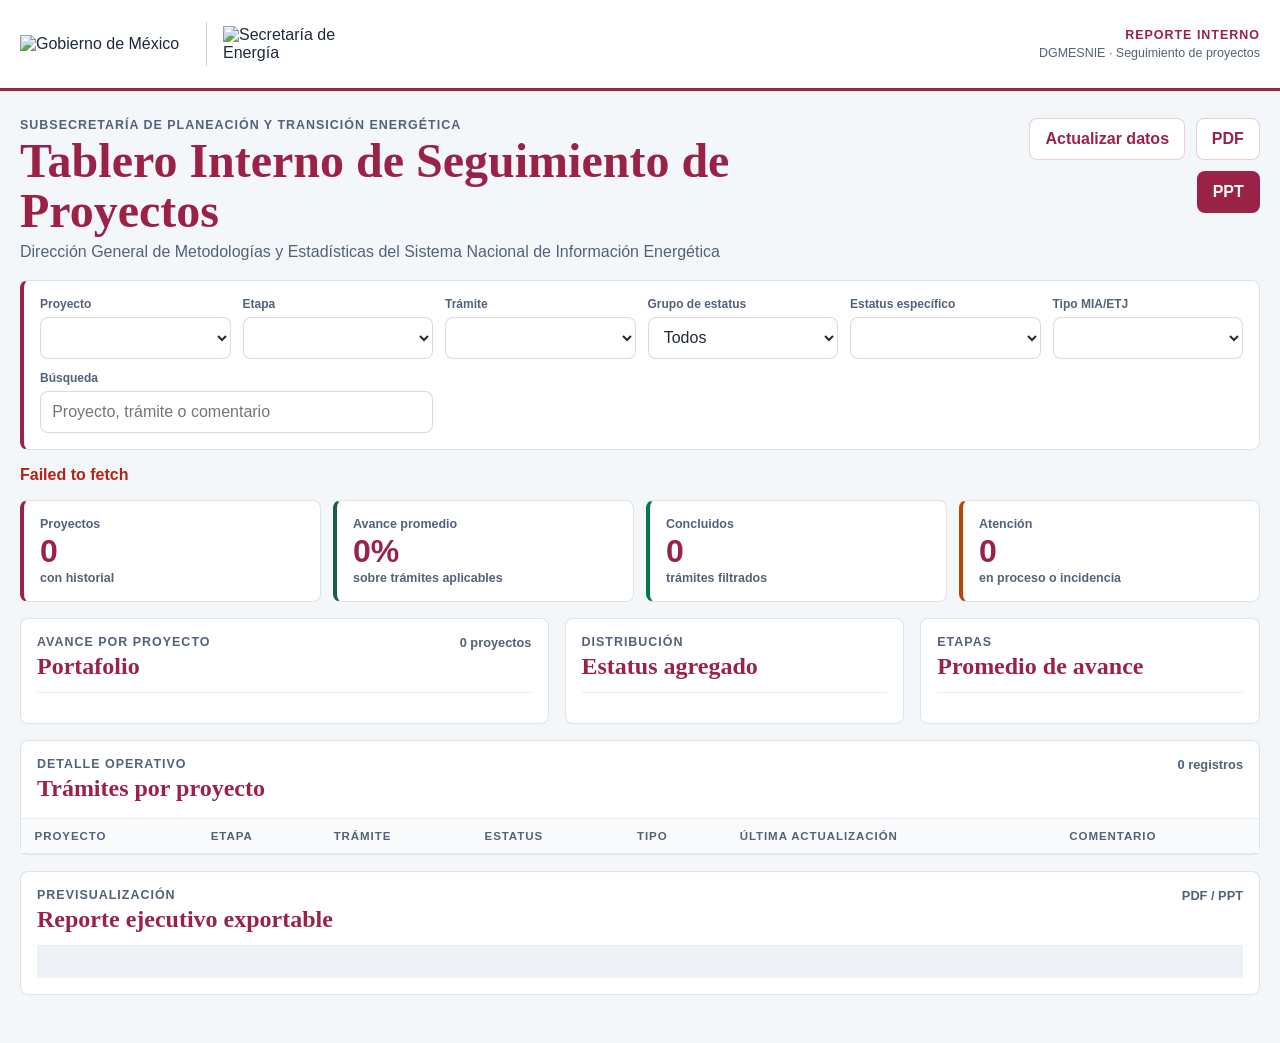
==== reporte-interno.html @ 7bbf13eb "Agrega reporte interno de seguimiento" ====
<!doctype html>
<html lang="es">

<head>
    <meta charset="utf-8">
    <meta name="viewport" content="width=device-width, initial-scale=1">
    <title>Reporte Interno de Seguimiento de Proyectos</title>
    <meta name="description" content="Tablero interno para seguimiento agregado de proyectos.">
    <link rel="stylesheet" href="Estilos Institucionales/css/base-theme.css">
    <link rel="stylesheet" href="reporte-interno.css">
</head>

<body>
    <header class="internal-header">
        <div class="internal-shell internal-header__inner">
            <div class="internal-brand" aria-label="Identidad institucional">
                <img src="Estilos Institucionales/img/logo_gob.png" alt="Gobierno de México">
                <span aria-hidden="true"></span>
                <img src="Estilos Institucionales/img/logo_sener.png" alt="Secretaría de Energía">
            </div>
            <div class="internal-header__meta">
                <strong>Reporte interno</strong>
                <span>DGMESNIE · Seguimiento de proyectos</span>
            </div>
        </div>
    </header>

    <main class="internal-shell internal-main">
        <section class="internal-title">
            <div>
                <p>Subsecretaría de Planeación y Transición Energética</p>
                <h1>Tablero Interno de Seguimiento de Proyectos</h1>
                <span>Dirección General de Metodologías y Estadísticas del Sistema Nacional de Información Energética</span>
            </div>
            <div class="internal-actions">
                <button type="button" class="internal-button internal-button--ghost" id="reload-button">Actualizar datos</button>
                <button type="button" class="internal-button internal-button--ghost" id="download-pdf-button">PDF</button>
                <button type="button" class="internal-button internal-button--primary" id="download-ppt-button">PPT</button>
            </div>
        </section>

        <section class="filter-panel" aria-label="Filtros del reporte">
            <label>
                <span>Proyecto</span>
                <select id="project-filter"></select>
            </label>
            <label>
                <span>Etapa</span>
                <select id="stage-filter"></select>
            </label>
            <label>
                <span>Trámite</span>
                <select id="procedure-filter"></select>
            </label>
            <label>
                <span>Grupo de estatus</span>
                <select id="mode-filter">
                    <option value="">Todos</option>
                    <option value="complete">Concluidos</option>
                    <option value="progress">En proceso</option>
                    <option value="issue">Incidencias</option>
                    <option value="pending">Sin dato</option>
                </select>
            </label>
            <label>
                <span>Estatus específico</span>
                <select id="status-filter"></select>
            </label>
            <label>
                <span>Tipo MIA/ETJ</span>
                <select id="type-filter"></select>
            </label>
            <label class="filter-panel__search">
                <span>Búsqueda</span>
                <input id="search-filter" type="search" placeholder="Proyecto, trámite o comentario">
            </label>
        </section>

        <div id="status-message" class="status-message">Cargando información de Google Sheets...</div>

        <section class="kpi-strip" aria-label="Indicadores principales">
            <article>
                <span>Proyectos</span>
                <strong id="kpi-projects">0</strong>
                <small>con historial</small>
            </article>
            <article>
                <span>Avance promedio</span>
                <strong id="kpi-average">0%</strong>
                <small>sobre trámites aplicables</small>
            </article>
            <article>
                <span>Concluidos</span>
                <strong id="kpi-complete">0</strong>
                <small>trámites filtrados</small>
            </article>
            <article>
                <span>Atención</span>
                <strong id="kpi-attention">0</strong>
                <small>en proceso o incidencia</small>
            </article>
        </section>

        <section class="dashboard-grid">
            <article class="panel panel--project">
                <header>
                    <div>
                        <p>Avance por proyecto</p>
                        <h2>Portafolio</h2>
                    </div>
                    <span id="project-count-label">0 proyectos</span>
                </header>
                <div id="project-progress-list" class="project-progress-list"></div>
            </article>

            <article class="panel">
                <header>
                    <div>
                        <p>Distribución</p>
                        <h2>Estatus agregado</h2>
                    </div>
                </header>
                <div id="status-bars" class="status-bars"></div>
            </article>

            <article class="panel">
                <header>
                    <div>
                        <p>Etapas</p>
                        <h2>Promedio de avance</h2>
                    </div>
                </header>
                <div id="stage-bars" class="stage-bars"></div>
            </article>
        </section>

        <section class="panel panel--table">
            <header>
                <div>
                    <p>Detalle operativo</p>
                    <h2>Trámites por proyecto</h2>
                </div>
                <span id="detail-count-label">0 registros</span>
            </header>
            <div class="table-wrap">
                <table>
                    <thead>
                        <tr>
                            <th>Proyecto</th>
                            <th>Etapa</th>
                            <th>Trámite</th>
                            <th>Estatus</th>
                            <th>Tipo</th>
                            <th>Última actualización</th>
                            <th>Comentario</th>
                        </tr>
                    </thead>
                    <tbody id="detail-table-body"></tbody>
                </table>
            </div>
        </section>

        <section class="panel panel--preview">
            <header>
                <div>
                    <p>Previsualización</p>
                    <h2>Reporte ejecutivo exportable</h2>
                </div>
                <span>PDF / PPT</span>
            </header>
            <div id="internal-report-deck" class="internal-report-deck" aria-label="Láminas para exportación"></div>
        </section>
    </main>

    <script src="https://cdn.jsdelivr.net/npm/html2canvas@1.4.1/dist/html2canvas.min.js"></script>
    <script src="https://cdn.jsdelivr.net/npm/jspdf@2.5.1/dist/jspdf.umd.min.js"></script>
    <script src="https://cdn.jsdelivr.net/gh/gitbrent/pptxgenjs@v3.12.0/dist/pptxgen.bundle.js"></script>
    <script src="reporte-interno.js?v=20260520-interno"></script>
</body>

</html>
---- reporte-interno.css ----
@font-face {
    font-family: 'Patria';
    src: url('Estilos Institucionales/tipografias/Patria_Regular.otf') format('opentype');
    font-weight: 400;
}

@font-face {
    font-family: 'Patria';
    src: url('Estilos Institucionales/tipografias/Patria_Bold.otf') format('opentype');
    font-weight: 700;
}

@font-face {
    font-family: 'Noto Sans Local';
    src: url('Estilos Institucionales/tipografias/NotoSans-Regular.ttf') format('truetype');
    font-weight: 400;
}

@font-face {
    font-family: 'Noto Sans Local';
    src: url('Estilos Institucionales/tipografias/NotoSans-Bold.ttf') format('truetype');
    font-weight: 700;
}

:root {
    --guinda: #9b2247;
    --verde: #1e5b4f;
    --dorado: #a57f2c;
    --texto: #1f2937;
    --texto-suave: #53617a;
    --borde: rgba(15, 23, 42, 0.12);
    --fondo: #f4f7fa;
    --superficie: #ffffff;
    --ok: #027a48;
    --proceso: #b54708;
    --riesgo: #b42318;
    --pendiente: #667085;
    --font-h: 'Patria', Georgia, serif;
    --font-b: 'Noto Sans Local', Arial, sans-serif;
}

* {
    box-sizing: border-box;
}

html {
    background: var(--fondo);
}

body {
    margin: 0;
    background: var(--fondo);
    color: var(--texto);
    font-family: var(--font-b);
}

.internal-shell {
    width: min(1240px, calc(100% - 2rem));
    margin: 0 auto;
}

.internal-header {
    position: sticky;
    top: 0;
    z-index: 10;
    border-bottom: 3px solid var(--guinda);
    background: rgba(255, 255, 255, 0.96);
}

.internal-header__inner {
    display: flex;
    align-items: center;
    justify-content: space-between;
    gap: 1rem;
    min-height: 88px;
}

.internal-brand {
    display: flex;
    align-items: center;
    gap: 1rem;
}

.internal-brand img {
    width: clamp(120px, 16vw, 170px);
    height: auto;
}

.internal-brand span {
    width: 1px;
    height: 44px;
    background: rgba(152, 152, 154, 0.45);
}

.internal-header__meta {
    display: grid;
    gap: 0.2rem;
    text-align: right;
    color: var(--texto-suave);
    font-size: 0.78rem;
}

.internal-header__meta strong {
    color: var(--guinda);
    letter-spacing: 0.08em;
    text-transform: uppercase;
}

.internal-main {
    padding: 1.7rem 0 3rem;
}

.internal-title {
    display: flex;
    align-items: flex-start;
    justify-content: space-between;
    gap: 1rem;
    margin-bottom: 1.2rem;
}

.internal-title p,
.panel header p {
    margin: 0 0 0.25rem;
    color: var(--texto-suave);
    font-size: 0.78rem;
    font-weight: 700;
    letter-spacing: 0.08em;
    text-transform: uppercase;
}

.internal-title h1,
.panel h2 {
    margin: 0;
    color: var(--guinda);
    font-family: var(--font-h);
}

.internal-title h1 {
    font-size: clamp(2rem, 4vw, 3rem);
    line-height: 1.04;
}

.internal-title span {
    display: block;
    margin-top: 0.45rem;
    color: var(--texto-suave);
}

.internal-actions {
    display: flex;
    flex-wrap: wrap;
    justify-content: flex-end;
    gap: 0.65rem;
}

.internal-button {
    min-height: 42px;
    padding: 0.65rem 0.95rem;
    border: 1px solid rgba(155, 34, 71, 0.22);
    border-radius: 8px;
    background: #ffffff;
    color: var(--guinda);
    font: inherit;
    font-weight: 700;
    cursor: pointer;
}

.internal-button--primary {
    background: var(--guinda);
    color: #ffffff;
}

.filter-panel {
    display: grid;
    grid-template-columns: repeat(6, minmax(0, 1fr));
    gap: 0.75rem;
    padding: 1rem;
    margin-bottom: 1rem;
    border: 1px solid var(--borde);
    border-left: 4px solid var(--guinda);
    border-radius: 8px;
    background: var(--superficie);
}

.filter-panel label {
    display: grid;
    gap: 0.35rem;
    min-width: 0;
}

.filter-panel span {
    color: var(--texto-suave);
    font-size: 0.75rem;
    font-weight: 700;
}

.filter-panel select,
.filter-panel input {
    width: 100%;
    min-height: 42px;
    border: 1px solid rgba(152, 152, 154, 0.35);
    border-radius: 8px;
    padding: 0.55rem 0.7rem;
    background: #ffffff;
    color: var(--texto);
    font: inherit;
}

.filter-panel__search {
    grid-column: span 2;
}

.status-message {
    margin: 0 0 1rem;
    color: var(--texto-suave);
    font-weight: 700;
}

.status-message.is-error {
    color: var(--riesgo);
}

.kpi-strip {
    display: grid;
    grid-template-columns: repeat(4, minmax(0, 1fr));
    gap: 0.75rem;
    margin-bottom: 1rem;
}

.kpi-strip article,
.panel {
    border: 1px solid var(--borde);
    border-radius: 8px;
    background: var(--superficie);
}

.kpi-strip article {
    position: relative;
    overflow: hidden;
    padding: 1rem;
    border-left: 4px solid var(--guinda);
}

.kpi-strip article:nth-child(2) {
    border-left-color: var(--verde);
}

.kpi-strip article:nth-child(3) {
    border-left-color: var(--ok);
}

.kpi-strip article:nth-child(4) {
    border-left-color: var(--proceso);
}

.kpi-strip span,
.kpi-strip small {
    display: block;
    color: var(--texto-suave);
    font-size: 0.78rem;
    font-weight: 700;
}

.kpi-strip strong {
    display: block;
    margin: 0.25rem 0;
    color: var(--guinda);
    font-size: 2rem;
    line-height: 1;
}

.dashboard-grid {
    display: grid;
    grid-template-columns: minmax(0, 1.4fr) minmax(280px, 0.9fr) minmax(280px, 0.9fr);
    gap: 1rem;
    margin-bottom: 1rem;
}

.panel {
    padding: 1rem;
}

.panel header {
    display: flex;
    align-items: flex-start;
    justify-content: space-between;
    gap: 1rem;
    padding-bottom: 0.75rem;
    border-bottom: 1px solid rgba(15, 23, 42, 0.08);
}

.panel header span {
    color: var(--texto-suave);
    font-size: 0.8rem;
    font-weight: 700;
}

.project-progress-list,
.status-bars,
.stage-bars {
    display: grid;
    gap: 0.7rem;
    margin-top: 0.9rem;
}

.project-row,
.bar-row {
    display: grid;
    gap: 0.4rem;
}

.project-row__top,
.bar-row__top {
    display: flex;
    justify-content: space-between;
    gap: 1rem;
    color: var(--texto);
    font-size: 0.9rem;
    font-weight: 700;
}

.project-row__meta {
    color: var(--texto-suave);
    font-size: 0.76rem;
}

.track {
    overflow: hidden;
    height: 8px;
    border-radius: 999px;
    background: rgba(15, 23, 42, 0.1);
}

.track span {
    display: block;
    height: 100%;
    border-radius: inherit;
    background: var(--guinda);
}

.track--complete span {
    background: var(--ok);
}

.track--progress span {
    background: var(--proceso);
}

.track--issue span {
    background: var(--riesgo);
}

.track--pending span {
    background: var(--pendiente);
}

.panel--table {
    padding: 0;
}

.panel--table header {
    padding: 1rem;
}

.table-wrap {
    overflow: auto;
    max-height: 560px;
}

table {
    width: 100%;
    border-collapse: collapse;
    font-size: 0.84rem;
}

th,
td {
    padding: 0.7rem 0.85rem;
    border-bottom: 1px solid rgba(15, 23, 42, 0.08);
    text-align: left;
    vertical-align: top;
}

th {
    position: sticky;
    top: 0;
    z-index: 1;
    background: #f8fafc;
    color: var(--texto-suave);
    font-size: 0.72rem;
    letter-spacing: 0.08em;
    text-transform: uppercase;
}

.status-pill {
    display: inline-flex;
    align-items: center;
    min-height: 24px;
    padding: 0.18rem 0.52rem;
    border: 1px solid rgba(83, 97, 122, 0.18);
    border-radius: 999px;
    color: var(--texto-suave);
    font-size: 0.75rem;
    font-weight: 700;
}

.status-pill--complete {
    border-color: rgba(2, 122, 72, 0.22);
    color: var(--ok);
}

.status-pill--progress {
    border-color: rgba(181, 71, 8, 0.22);
    color: var(--proceso);
}

.status-pill--issue {
    border-color: rgba(180, 35, 24, 0.22);
    color: var(--riesgo);
}

.muted {
    color: var(--texto-suave);
}

.panel--preview {
    margin-top: 1rem;
}

.internal-report-deck {
    display: grid;
    gap: 1.5rem;
    padding: 1rem;
    overflow-x: auto;
    background: #eef2f7;
}

.internal-slide {
    position: relative;
    overflow: hidden;
    width: 1280px;
    height: 720px;
    background: #ffffff;
    color: var(--texto);
    font-family: var(--font-b);
    box-shadow: 0 10px 28px rgba(15, 23, 42, 0.18);
}

.internal-slide p,
.internal-slide span,
.internal-slide small,
.internal-slide td,
.internal-slide th,
.internal-slide li,
.internal-slide .bar-row,
.internal-slide .muted {
    font-family: var(--font-b);
}

.internal-slide--cover {
    display: grid;
    grid-template-rows: auto 1fr 14px;
    background: #6a172f;
    color: #ffffff;
}

.internal-slide--cover .internal-cover-bg {
    position: absolute;
    inset: 0;
    z-index: 0;
    width: 100%;
    height: 100%;
    object-fit: cover;
}

.internal-slide--cover .internal-slide__top,
.internal-slide--cover .internal-cover-body,
.internal-slide--cover .internal-slide__footer {
    position: relative;
    z-index: 1;
}

.internal-cover-body {
    display: flex;
    flex-direction: column;
    justify-content: flex-start;
    gap: 18px;
    padding: 28px 60px 64px 28%;
}

.internal-cover-body .eyebrow {
    margin: 0;
    color: var(--dorado);
    font-size: 14px;
    font-weight: 900;
    letter-spacing: 0.28em;
    text-transform: uppercase;
}

.internal-cover-body h2 {
    max-width: 800px;
    margin: 0;
    color: #ffffff !important;
    font-family: var(--font-h);
    font-size: 54px;
    line-height: 1.05;
    text-shadow: 0 2px 10px rgba(0, 0, 0, 0.65);
}

.internal-cover-body .unit {
    max-width: 820px;
    margin: 0;
    padding-left: 14px;
    border-left: 3px solid var(--dorado);
    color: #ffffff;
    font-family: var(--font-b);
    font-size: 20px;
    font-weight: 700;
    line-height: 1.25;
    text-shadow: 0 1px 6px rgba(0, 0, 0, 0.55);
}

.internal-cover-meta {
    display: flex;
    gap: 2rem;
    margin-top: 1rem;
    color: rgba(255, 255, 255, 0.88);
    font-size: 14px;
}

.internal-cover-meta strong {
    display: block;
    color: var(--dorado);
    font-size: 12px;
    letter-spacing: 0.14em;
    text-transform: uppercase;
}

.internal-cover-meta span {
    color: #ffffff;
    font-weight: 700;
    text-shadow: 0 1px 6px rgba(0, 0, 0, 0.55);
}

.internal-slide--content {
    display: grid;
    grid-template-rows: auto 1fr auto;
    background: #ffffff url('Estilos Institucionales/img/fondoppt.png') no-repeat center / cover;
}

.internal-slide__top {
    display: grid;
    grid-template-columns: 1fr 2fr 1fr;
    align-items: center;
    gap: 1rem;
    padding: 16px 34px;
    border-bottom: 2px solid var(--guinda);
    background: rgba(255, 255, 255, 0.96);
}

.internal-slide__brand {
    display: flex;
    align-items: center;
    gap: 14px;
}

.internal-slide__brand img {
    height: 48px;
    width: auto;
}

.internal-slide__title {
    color: var(--guinda);
    font-family: var(--font-h);
    font-size: 26px;
    font-weight: 700;
    text-align: center;
}

.internal-slide__unit {
    color: var(--texto-suave);
    font-size: 10px;
    font-weight: 700;
    text-align: right;
    text-transform: uppercase;
}

.internal-slide__body {
    padding: 24px 34px 18px;
}

.internal-slide h2 {
    margin: 0 0 0.75rem;
    color: var(--guinda);
    font-family: var(--font-h);
    font-size: 38px;
}

.internal-slide h3 {
    margin: 0 0 0.7rem;
    color: var(--guinda);
    font-family: var(--font-b);
    font-size: 13px;
    font-weight: 700;
    letter-spacing: 0.12em;
    text-transform: uppercase;
}

.slide-kpis {
    display: grid;
    grid-template-columns: repeat(4, 1fr);
    gap: 12px;
    margin-bottom: 18px;
}

.slide-kpis article {
    background: #ffffff;
    border: 1px solid var(--borde);
    border-left: 4px solid var(--guinda);
    border-radius: 6px;
    padding: 12px;
}

.slide-kpis span {
    display: block;
    color: var(--texto-suave);
    font-size: 12px;
    font-weight: 700;
}

.slide-kpis strong {
    display: block;
    color: var(--guinda);
    font-size: 32px;
    line-height: 1;
}

.slide-grid {
    display: grid;
    grid-template-columns: 1fr 1fr;
    gap: 18px;
}

.slide-grid--project {
    grid-template-columns: 0.88fr 1.12fr;
}

.project-slide-head {
    display: flex;
    align-items: flex-start;
    justify-content: space-between;
    gap: 24px;
    margin-bottom: 14px;
    padding-bottom: 12px;
    border-bottom: 1px solid rgba(15, 23, 42, 0.1);
}

.project-slide-head p {
    margin: 0 0 4px;
    color: var(--texto-suave);
    font-size: 12px;
    font-weight: 700;
    letter-spacing: 0.12em;
    text-transform: uppercase;
}

.project-slide-head h2 {
    margin-bottom: 4px;
    font-size: 34px;
}

.project-slide-head span {
    color: var(--texto-suave);
    font-size: 13px;
    font-weight: 700;
}

.project-slide-head > strong {
    color: var(--guinda);
    font-family: var(--font-h);
    font-size: 54px;
    line-height: 1;
}

.slide-kpis--project {
    margin-bottom: 16px;
}

.slide-table {
    width: 100%;
    border-collapse: collapse;
    font-size: 12px;
}

.slide-table--compact {
    font-size: 11px;
}

.slide-table th,
.slide-table td {
    padding: 7px 8px;
}

.slide-table th {
    background: var(--guinda);
    color: #ffffff;
    border-bottom-color: var(--guinda);
}

.internal-slide__footer {
    position: absolute;
    left: 0;
    right: 0;
    bottom: 0;
    height: 8px;
    display: grid;
    grid-template-columns: 2fr 1fr 1fr;
}

.internal-slide--cover .internal-slide__footer {
    height: 14px;
}

.internal-slide__footer span:nth-child(1) {
    background: var(--guinda);
}

.internal-slide__footer span:nth-child(2) {
    background: var(--verde);
}

.internal-slide__footer span:nth-child(3) {
    background: var(--dorado);
}

@media (max-width: 1100px) {
    .filter-panel,
    .kpi-strip,
    .dashboard-grid {
        grid-template-columns: repeat(2, minmax(0, 1fr));
    }

    .filter-panel__search,
    .panel--project,
    .panel--table {
        grid-column: 1 / -1;
    }
}

@media (max-width: 720px) {
    .internal-header__inner,
    .internal-title {
        flex-direction: column;
    }

    .internal-header__meta {
        text-align: left;
    }

    .filter-panel,
    .kpi-strip,
    .dashboard-grid {
        grid-template-columns: 1fr;
    }

    .filter-panel__search {
        grid-column: auto;
    }

    .internal-actions,
    .internal-button {
        width: 100%;
    }
}
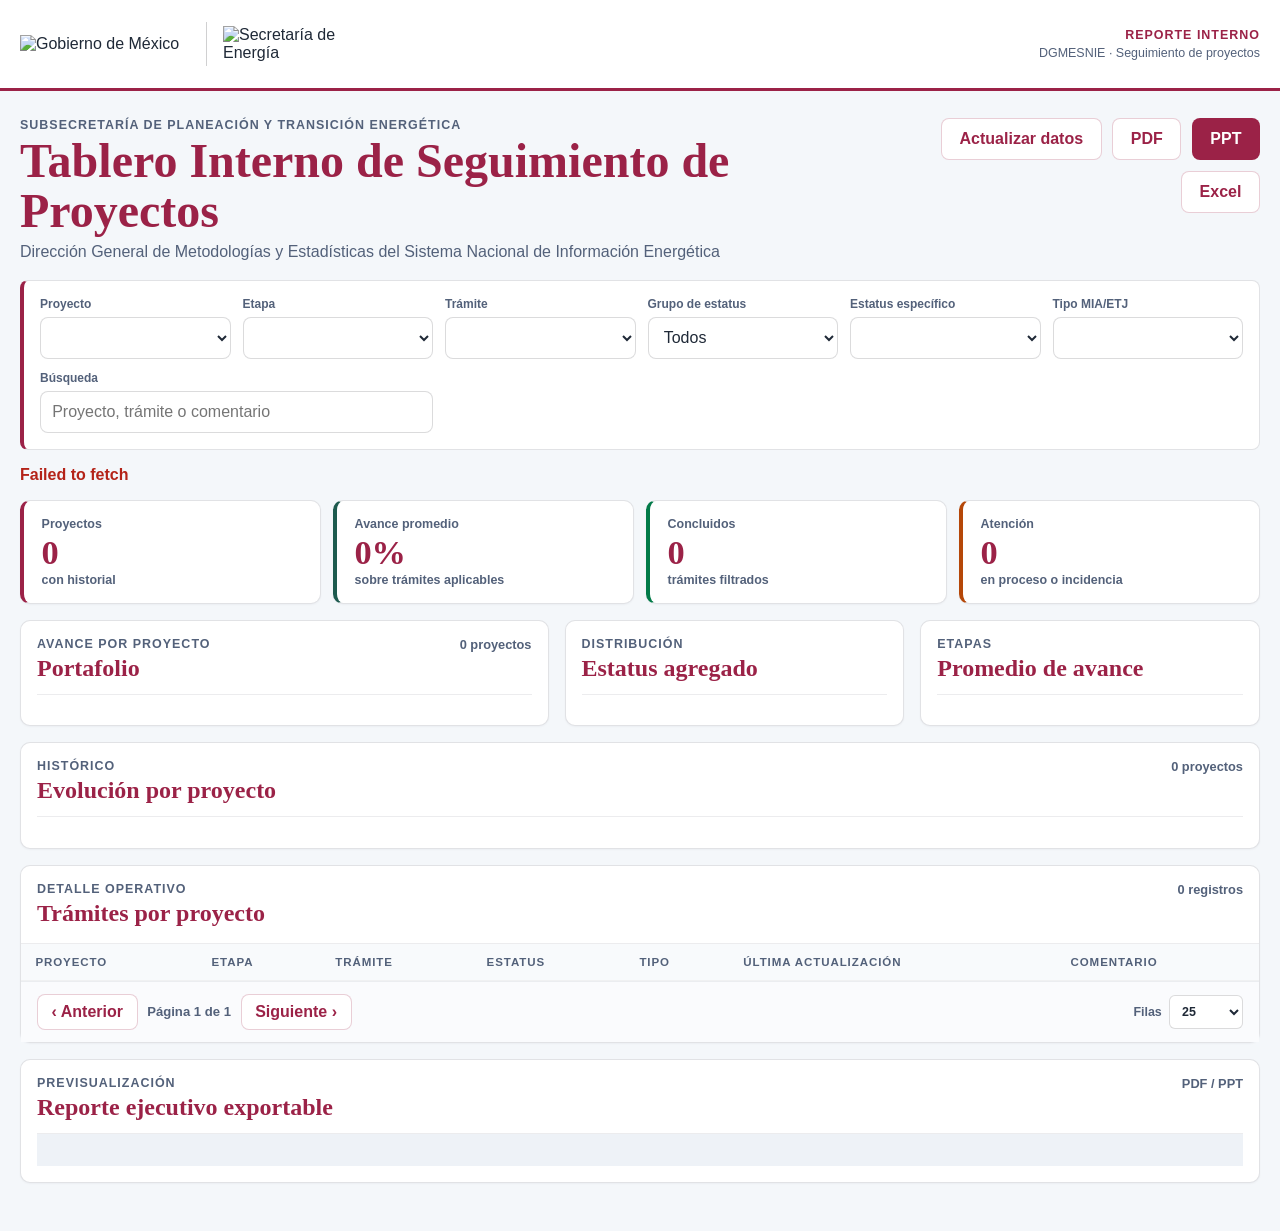
==== commit e75ec60c: "Mejora UX reporte interno y preloader de validación - Reporte interno: paginación de tabla detalle, " ====
--- a/reporte-interno.html
+++ b/reporte-interno.html
@@ -36,6 +36,7 @@
                 <button type="button" class="internal-button internal-button--ghost" id="reload-button">Actualizar datos</button>
                 <button type="button" class="internal-button internal-button--ghost" id="download-pdf-button">PDF</button>
                 <button type="button" class="internal-button internal-button--primary" id="download-ppt-button">PPT</button>
+                <button type="button" class="internal-button internal-button--ghost" id="download-excel-button">Excel</button>
             </div>
         </section>
 
@@ -132,6 +133,17 @@
                 </header>
                 <div id="stage-bars" class="stage-bars"></div>
             </article>
+        </section>
+
+        <section class="panel panel--evolution">
+            <header>
+                <div>
+                    <p>Histórico</p>
+                    <h2>Evolución por proyecto</h2>
+                </div>
+                <span id="evolution-count-label">0 proyectos</span>
+            </header>
+            <div id="evolution-list" class="evolution-list"></div>
         </section>
 
         <section class="panel panel--table">
@@ -158,6 +170,20 @@
                     <tbody id="detail-table-body"></tbody>
                 </table>
             </div>
+            <div class="table-pagination" id="table-pagination" hidden>
+                <button type="button" class="internal-button internal-button--ghost" id="page-prev">‹ Anterior</button>
+                <span id="page-info" class="page-info">Página 1 de 1</span>
+                <button type="button" class="internal-button internal-button--ghost" id="page-next">Siguiente ›</button>
+                <label class="page-size">
+                    <span>Filas</span>
+                    <select id="page-size">
+                        <option value="25">25</option>
+                        <option value="50">50</option>
+                        <option value="100">100</option>
+                        <option value="all">Todas</option>
+                    </select>
+                </label>
+            </div>
         </section>
 
         <section class="panel panel--preview">
@@ -175,6 +201,7 @@
     <script src="https://cdn.jsdelivr.net/npm/html2canvas@1.4.1/dist/html2canvas.min.js"></script>
     <script src="https://cdn.jsdelivr.net/npm/jspdf@2.5.1/dist/jspdf.umd.min.js"></script>
     <script src="https://cdn.jsdelivr.net/gh/gitbrent/pptxgenjs@v3.12.0/dist/pptxgen.bundle.js"></script>
+    <script src="https://cdn.jsdelivr.net/npm/exceljs@4.4.0/dist/exceljs.min.js"></script>
     <script src="reporte-interno.js?v=20260520-interno"></script>
 </body>
 
--- a/reporte-interno.css
+++ b/reporte-interno.css
@@ -155,7 +155,7 @@
 
 .internal-button {
     min-height: 42px;
-    padding: 0.65rem 0.95rem;
+    padding: 0.65rem 1.1rem;
     border: 1px solid rgba(155, 34, 71, 0.22);
     border-radius: 8px;
     background: #ffffff;
@@ -163,11 +163,35 @@
     font: inherit;
     font-weight: 700;
     cursor: pointer;
+    transition: background-color 0.18s ease, color 0.18s ease, box-shadow 0.18s ease, transform 0.18s ease, border-color 0.18s ease;
+}
+
+.internal-button:hover {
+    background: rgba(155, 34, 71, 0.06);
+    border-color: var(--guinda);
+    box-shadow: 0 4px 12px rgba(155, 34, 71, 0.12);
+    transform: translateY(-1px);
+}
+
+.internal-button:focus-visible {
+    outline: 2px solid var(--guinda);
+    outline-offset: 2px;
+}
+
+.internal-button:active {
+    transform: translateY(0);
+    box-shadow: none;
 }
 
 .internal-button--primary {
     background: var(--guinda);
     color: #ffffff;
+}
+
+.internal-button--primary:hover {
+    background: #7d1c39;
+    color: #ffffff;
+    box-shadow: 0 6px 16px rgba(155, 34, 71, 0.28);
 }
 
 .filter-panel {
@@ -204,6 +228,19 @@
     background: #ffffff;
     color: var(--texto);
     font: inherit;
+    transition: border-color 0.18s ease, box-shadow 0.18s ease;
+}
+
+.filter-panel select:hover,
+.filter-panel input:hover {
+    border-color: rgba(155, 34, 71, 0.45);
+}
+
+.filter-panel select:focus,
+.filter-panel input:focus {
+    outline: none;
+    border-color: var(--guinda);
+    box-shadow: 0 0 0 3px rgba(155, 34, 71, 0.15);
 }
 
 .filter-panel__search {
@@ -230,15 +267,22 @@
 .kpi-strip article,
 .panel {
     border: 1px solid var(--borde);
-    border-radius: 8px;
+    border-radius: 10px;
     background: var(--superficie);
+    box-shadow: 0 1px 2px rgba(15, 23, 42, 0.04);
 }
 
 .kpi-strip article {
     position: relative;
     overflow: hidden;
-    padding: 1rem;
+    padding: 1rem 1.1rem;
     border-left: 4px solid var(--guinda);
+    transition: box-shadow 0.2s ease, transform 0.2s ease;
+}
+
+.kpi-strip article:hover {
+    box-shadow: 0 8px 20px rgba(15, 23, 42, 0.08);
+    transform: translateY(-2px);
 }
 
 .kpi-strip article:nth-child(2) {
@@ -265,8 +309,28 @@
     display: block;
     margin: 0.25rem 0;
     color: var(--guinda);
-    font-size: 2rem;
+    font-family: var(--font-h);
+    font-size: 2.15rem;
     line-height: 1;
+    letter-spacing: -0.01em;
+}
+
+.table-wrap::-webkit-scrollbar {
+    width: 10px;
+    height: 10px;
+}
+
+.table-wrap::-webkit-scrollbar-track {
+    background: rgba(15, 23, 42, 0.04);
+}
+
+.table-wrap::-webkit-scrollbar-thumb {
+    background: rgba(155, 34, 71, 0.25);
+    border-radius: 999px;
+}
+
+.table-wrap::-webkit-scrollbar-thumb:hover {
+    background: rgba(155, 34, 71, 0.45);
 }
 
 .dashboard-grid {
@@ -328,7 +392,8 @@
     overflow: hidden;
     height: 8px;
     border-radius: 999px;
-    background: rgba(15, 23, 42, 0.1);
+    background: rgba(15, 23, 42, 0.08);
+    box-shadow: inset 0 1px 2px rgba(15, 23, 42, 0.06);
 }
 
 .track span {
@@ -336,6 +401,18 @@
     height: 100%;
     border-radius: inherit;
     background: var(--guinda);
+    transition: width 0.5s cubic-bezier(0.22, 1, 0.36, 1);
+}
+
+.project-row,
+.bar-row {
+    padding: 0.2rem 0;
+    transition: transform 0.18s ease;
+}
+
+.project-row:hover,
+.bar-row:hover {
+    transform: translateX(2px);
 }
 
 .track--complete span {
@@ -352,6 +429,110 @@
 
 .track--pending span {
     background: var(--pendiente);
+}
+
+.panel--evolution {
+    margin-bottom: 1rem;
+}
+
+.evolution-list {
+    display: grid;
+    gap: 0.9rem;
+    margin-top: 0.9rem;
+}
+
+.evolution-row {
+    padding: 0.7rem 0.85rem;
+    border: 1px solid var(--borde);
+    border-radius: 8px;
+    background: #fafbfd;
+}
+
+.evolution-row__head {
+    display: flex;
+    justify-content: space-between;
+    gap: 1rem;
+    margin-bottom: 0.4rem;
+    color: var(--texto);
+    font-size: 0.92rem;
+}
+
+.evolution-row .slide-evolution__chart {
+    position: relative;
+}
+
+.evolution-row .slide-evolution__chart svg {
+    height: 220px;
+    cursor: crosshair;
+}
+
+.evo-chart {
+    position: relative;
+}
+
+.evo-chart--animated .evo-line {
+    stroke-dasharray: 2000;
+    stroke-dashoffset: 2000;
+    animation: evo-draw 1.1s ease-out forwards;
+}
+
+.evo-chart--animated .evo-area {
+    opacity: 0;
+    animation: evo-fade 1.1s ease-out 0.3s forwards;
+}
+
+.evo-chart--animated circle {
+    opacity: 0;
+    animation: evo-fade 0.4s ease-out forwards;
+}
+
+@keyframes evo-draw {
+    to { stroke-dashoffset: 0; }
+}
+
+@keyframes evo-fade {
+    to { opacity: 1; }
+}
+
+.evo-tooltip {
+    position: absolute;
+    transform: translate(-50%, -110%);
+    pointer-events: none;
+    padding: 6px 9px;
+    background: rgba(31, 41, 55, 0.95);
+    color: #ffffff;
+    border-radius: 6px;
+    font-size: 11px;
+    font-weight: 600;
+    white-space: nowrap;
+    box-shadow: 0 6px 18px rgba(15, 23, 42, 0.25);
+    z-index: 5;
+}
+
+.evo-tooltip strong {
+    color: #ffd58a;
+}
+
+.evo-tooltip .muted {
+    color: rgba(255, 255, 255, 0.7);
+}
+
+.evo-chart svg circle {
+    transition: r 0.15s ease;
+}
+
+.evo-chart svg:hover circle {
+    r: 5;
+}
+
+.evolution-row .slide-evolution__empty {
+    margin: 0;
+    font-size: 0.78rem;
+}
+
+.evolution-row .slide-evolution__meta {
+    margin-top: 2px;
+    font-size: 10.5px;
 }
 
 .panel--table {
@@ -375,10 +556,22 @@
 
 th,
 td {
-    padding: 0.7rem 0.85rem;
-    border-bottom: 1px solid rgba(15, 23, 42, 0.08);
+    padding: 0.75rem 0.9rem;
+    border-bottom: 1px solid rgba(15, 23, 42, 0.06);
     text-align: left;
     vertical-align: top;
+}
+
+tbody tr {
+    transition: background-color 0.15s ease;
+}
+
+tbody tr:nth-child(even) {
+    background: rgba(15, 23, 42, 0.015);
+}
+
+tbody tr:hover {
+    background: rgba(155, 34, 71, 0.05);
 }
 
 th {
@@ -395,32 +588,93 @@
 .status-pill {
     display: inline-flex;
     align-items: center;
+    gap: 0.35rem;
     min-height: 24px;
-    padding: 0.18rem 0.52rem;
-    border: 1px solid rgba(83, 97, 122, 0.18);
+    padding: 0.22rem 0.6rem;
+    border: 1px solid rgba(83, 97, 122, 0.2);
     border-radius: 999px;
+    background: rgba(83, 97, 122, 0.06);
     color: var(--texto-suave);
     font-size: 0.75rem;
     font-weight: 700;
 }
 
+.status-pill::before {
+    content: "";
+    width: 6px;
+    height: 6px;
+    border-radius: 999px;
+    background: currentColor;
+}
+
 .status-pill--complete {
-    border-color: rgba(2, 122, 72, 0.22);
+    border-color: rgba(2, 122, 72, 0.28);
+    background: rgba(2, 122, 72, 0.08);
     color: var(--ok);
 }
 
 .status-pill--progress {
-    border-color: rgba(181, 71, 8, 0.22);
+    border-color: rgba(181, 71, 8, 0.28);
+    background: rgba(181, 71, 8, 0.08);
     color: var(--proceso);
 }
 
 .status-pill--issue {
-    border-color: rgba(180, 35, 24, 0.22);
+    border-color: rgba(180, 35, 24, 0.28);
+    background: rgba(180, 35, 24, 0.08);
     color: var(--riesgo);
 }
 
 .muted {
     color: var(--texto-suave);
+}
+
+.table-pagination {
+    display: flex;
+    flex-wrap: wrap;
+    align-items: center;
+    gap: 0.6rem;
+    padding: 0.75rem 1rem;
+    border-top: 1px solid rgba(15, 23, 42, 0.06);
+    background: #fafbfd;
+}
+
+.table-pagination .internal-button {
+    min-height: 36px;
+    padding: 0.4rem 0.85rem;
+}
+
+.table-pagination .internal-button:disabled {
+    opacity: 0.4;
+    cursor: not-allowed;
+    transform: none;
+    box-shadow: none;
+}
+
+.page-info {
+    color: var(--texto-suave);
+    font-size: 0.82rem;
+    font-weight: 700;
+}
+
+.page-size {
+    display: inline-flex;
+    align-items: center;
+    gap: 0.45rem;
+    margin-left: auto;
+    color: var(--texto-suave);
+    font-size: 0.78rem;
+    font-weight: 700;
+}
+
+.page-size select {
+    min-height: 34px;
+    padding: 0.25rem 0.5rem;
+    border: 1px solid rgba(152, 152, 154, 0.35);
+    border-radius: 6px;
+    background: #ffffff;
+    color: var(--texto);
+    font: inherit;
 }
 
 .panel--preview {
@@ -586,7 +840,120 @@
 }
 
 .internal-slide__body {
-    padding: 24px 34px 18px;
+    padding: 24px 34px 28px;
+    overflow: hidden;
+}
+
+.internal-slide--project .internal-slide__body {
+    display: flex;
+    flex-direction: column;
+    gap: 10px;
+    padding-top: 16px;
+    padding-bottom: 22px;
+}
+
+.internal-slide--project .project-slide-head {
+    margin-bottom: 0;
+    padding-bottom: 8px;
+}
+
+.internal-slide--project .slide-kpis {
+    margin-bottom: 0;
+}
+
+.internal-slide--project .slide-evolution {
+    margin: 0;
+}
+
+.internal-slide--project .slide-grid--project {
+    flex: 1 1 auto;
+    min-height: 0;
+}
+
+.slide-table--detail {
+    table-layout: fixed;
+    width: 100%;
+}
+
+.slide-table--detail th,
+.slide-table--detail td {
+    padding: 4px 7px;
+    font-size: 10.5px;
+    line-height: 1.25;
+    vertical-align: middle;
+    word-break: break-word;
+}
+
+.slide-table--full {
+    margin-top: 6px;
+}
+
+.slide-table--full th,
+.slide-table--full td {
+    padding: 5px 9px;
+    font-size: 12px;
+}
+
+.project-slide-head--cont {
+    margin-bottom: 6px;
+    padding-bottom: 8px;
+}
+
+.project-slide-head--cont h2 {
+    font-size: 26px;
+    margin-bottom: 0;
+}
+
+.project-slide-head--cont > strong {
+    font-size: 38px;
+}
+
+.internal-slide--project-cont .internal-slide__body {
+    display: flex;
+    flex-direction: column;
+}
+
+.internal-slide--stage .internal-slide__body {
+    display: flex;
+    flex-direction: column;
+    gap: 10px;
+    padding-top: 16px;
+    padding-bottom: 22px;
+}
+
+.project-slide-head--stage {
+    margin-bottom: 0;
+    padding-bottom: 8px;
+}
+
+.project-slide-head--stage h2 {
+    font-size: 28px;
+    margin-bottom: 2px;
+}
+
+.slide-table--stage {
+    width: 100%;
+    table-layout: fixed;
+}
+
+.slide-table--stage th:nth-child(1) { width: 22%; }
+.slide-table--stage th:nth-child(2) { width: 14%; }
+.slide-table--stage th:nth-child(3) { width: 14%; }
+.slide-table--stage th:nth-child(4) { width: 14%; }
+.slide-table--stage th:nth-child(5) { width: 36%; }
+
+.slide-table--stage th,
+.slide-table--stage td {
+    padding: 6px 9px;
+    font-size: 11.5px;
+    line-height: 1.3;
+    vertical-align: middle;
+    word-break: break-word;
+}
+
+.slide-table--stage td.muted {
+    color: var(--texto-suave);
+    font-size: 10.5px;
 }
 
 .internal-slide h2 {
@@ -618,7 +985,31 @@
     border: 1px solid var(--borde);
     border-left: 4px solid var(--guinda);
     border-radius: 6px;
-    padding: 12px;
+    padding: 10px 12px;
+}
+
+.internal-slide--project .slide-kpis article {
+    padding: 8px 10px;
+}
+
+.internal-slide--project .slide-kpis strong {
+    font-size: 26px;
+}
+
+.slide-kpis article.slide-kpi--complete {
+    border-left-color: var(--ok);
+}
+
+.slide-kpis article.slide-kpi--progress {
+    border-left-color: var(--proceso);
+}
+
+.slide-kpis article.slide-kpi--issue {
+    border-left-color: var(--riesgo);
+}
+
+.slide-kpis article.slide-kpi--pending {
+    border-left-color: var(--pendiente);
 }
 
 .slide-kpis span {
@@ -633,6 +1024,65 @@
     color: var(--guinda);
     font-size: 32px;
     line-height: 1;
+}
+
+.slide-kpis article.slide-kpi--complete strong {
+    color: var(--ok);
+}
+
+.slide-kpis article.slide-kpi--progress strong {
+    color: var(--proceso);
+}
+
+.slide-kpis article.slide-kpi--issue strong {
+    color: var(--riesgo);
+}
+
+.slide-kpis article.slide-kpi--pending strong {
+    color: var(--pendiente);
+}
+
+.slide-evolution {
+    margin: 6px 0 14px;
+    padding: 10px 12px 6px;
+    border: 1px solid var(--borde);
+    border-radius: 6px;
+    background: #ffffff;
+}
+
+.slide-evolution h3 {
+    margin-bottom: 6px;
+}
+
+.slide-evolution__chart svg {
+    display: block;
+    width: 100%;
+    height: 110px;
+}
+
+.slide-evolution__meta {
+    display: flex;
+    flex-wrap: wrap;
+    gap: 14px;
+    margin-top: 4px;
+    color: var(--texto-suave);
+    font-size: 11px;
+}
+
+.slide-evolution__meta strong {
+    color: var(--texto);
+    margin-right: 4px;
+}
+
+.slide-evolution__empty {
+    margin: 0;
+    font-size: 12px;
+}
+
+.slide-table .status-pill {
+    font-size: 10.5px;
+    padding: 0.12rem 0.45rem;
+    min-height: 20px;
 }
 
 .slide-grid {
@@ -682,6 +1132,55 @@
     line-height: 1;
 }
 
+.slide-donut {
+    flex: 0 0 auto;
+    display: flex;
+    align-items: center;
+    justify-content: center;
+}
+
+.slide-stack {
+    margin-top: 10px;
+    max-width: 460px;
+}
+
+.slide-stack__bar {
+    display: flex;
+    width: 100%;
+    height: 10px;
+    overflow: hidden;
+    border-radius: 999px;
+    background: rgba(15, 23, 42, 0.08);
+    box-shadow: inset 0 1px 2px rgba(15, 23, 42, 0.06);
+}
+
+.slide-stack__seg {
+    display: block;
+    height: 100%;
+}
+
+.slide-stack__legend {
+    display: flex;
+    flex-wrap: wrap;
+    gap: 10px 14px;
+    margin-top: 6px;
+    color: var(--texto-suave);
+    font-size: 11px;
+    font-weight: 700;
+}
+
+.slide-stack__legend span {
+    display: inline-flex;
+    align-items: center;
+    gap: 5px;
+}
+
+.slide-stack__legend i {
+    width: 9px;
+    height: 9px;
+    border-radius: 2px;
+}
+
 .slide-kpis--project {
     margin-bottom: 16px;
 }
